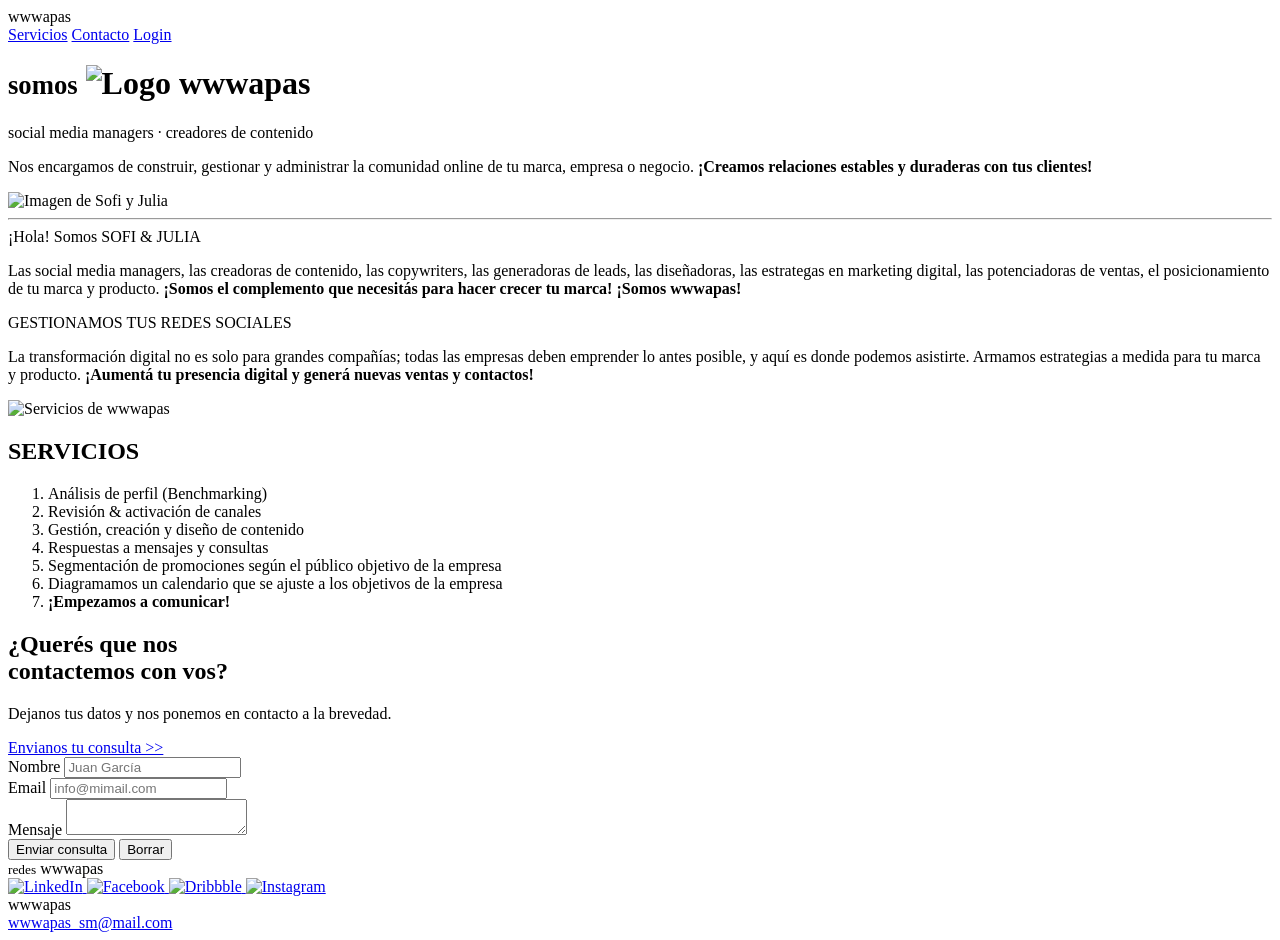
==== index.html @ 64c7f2f5 "Create index.html" ====
<!DOCTYPE html>
<html lang="es">
    <head>
        <meta charset="UTF-8">
        <meta name="viewport" content="width=device-width, initial-scale=1.0">
        <title>Somos wwwapas</title>
        <link rel="stylesheet" href="style.css">
    </head>

    <body>
        <!-- !navegacion superior -->
        <nav>
            <div class="logo">wwwapas</div>
            <div class="nav-links">
                <a href="#servicios-link">Servicios</a>
                <a href="#contacto-link">Contacto</a>
                <a href="#login-link">Login</a>
            </div>
        </nav>
 
        <!--!inicio con foto y explicacion  -->
        <main class="inicio">
            <div class="inicio-text">
                <h1>
                    <small>somos</small>
                    <img src="./imagenes/logo.png" alt="Logo wwwapas">
                </h1>
                <p class="tag">social media managers · creadores de contenido</p>
                <p>
                    Nos encargamos de construir, gestionar y administrar la comunidad online de tu marca, empresa o negocio.
                    <strong>¡Creamos relaciones estables y duraderas con tus clientes!</strong>
                </p>
            </div>

            <div class="inicio-img">
                <img src="./imagenes/foto.png" alt="Imagen de Sofi y Julia">
            </div>
        </main>
        
        <hr class="dividir">
 
        <!-- !zona de 2 columnas -->
        <div class="intro">
            <div class="intro-col">
                <span class="intro-label">¡Hola! Somos SOFI &amp; JULIA</span>
                <p>
                    Las social media managers, las creadoras de contenido, las copywriters, las generadoras de leads,
                    las diseñadoras, las estrategas en marketing digital, las potenciadoras de ventas, el posicionamiento de tu marca y producto.
                    <strong>¡Somos el complemento que necesitás para hacer crecer tu marca! ¡Somos wwwapas!</strong>
                </p>
            </div>

            <div class="intro-col">
                <span class="intro-label">GESTIONAMOS TUS REDES SOCIALES</span>
                <p>
                    La transformación digital no es solo para grandes compañías; todas las empresas deben emprender lo antes posible,
                    y aquí es donde podemos asistirte. Armamos estrategias a medida para tu marca y producto.
                    <strong>¡Aumentá tu presencia digital y generá nuevas ventas y contactos!</strong>
                </p>
            </div>
        </div>
 
        <!-- !Servicios -->
        <section id="servicios-link"  class="servicios">

            <div class="servicios-img">
                <img src="./imagenes/img-servicios.png" alt="Servicios de wwwapas">
            </div>
            
            <div class="servicios-content">
                <h2>SERVICIOS</h2>
                <ol>
                    <li>Análisis de perfil (Benchmarking)</li>
                    <li>Revisión &amp; activación de canales</li>
                    <li>Gestión, creación y diseño de contenido</li>
                    <li>Respuestas a mensajes y consultas</li>
                    <li>Segmentación de promociones según el público objetivo de la empresa</li>
                    <li>Diagramamos un calendario que se ajuste a los objetivos de la empresa</li>
                    <li><strong>¡Empezamos a comunicar!</strong></li>
                </ol>
            </div>
        </section>
 
        <!-- !contacto del lado izquierdo -->
        <section id="login-link" class="contacto">
            <div class="contacto-izquierda">
                <h2>¿Querés que nos<br>contactemos con vos?</h2>
                <p>Dejanos tus datos y nos ponemos en contacto a la brevedad.</p>
                <a href="#login-link" class="btn-enviar">Envianos tu consulta &gt;&gt;</a>
            </div>

            <!-- !formulario -->
            <form action="codigo.php" method="post">
                <div class="form">
                    <label>Nombre</label>
                    <input type="text" name="nombre" required placeholder="Juan García">
                </div>
                <div class="form">
                    <label>Email</label>
                    <input type="email" name="email" required placeholder="info@mimail.com">
                </div>
                <div class="form">
                    <label>Mensaje</label>
                    <textarea name="Mensaje" required></textarea>
                </div>
                <div class="btns">
                    <button class="btn-enviar" type="submit">Enviar consulta</button>
                    <input class="btn-borrar" type="reset" value="Borrar">
                </div>
            </form>
        </section>
        
        <!-- !Redes sociales -->
       <div id="contacto-link">
            <div class="footer-redes">
                <div class="redes-info">
                    <small>redes</small>
                    <span>wwwapas</span>
                </div>

                <div class="iconos-redes">
                    <a href="https://www.linkedin.com" target="_blank" rel="noopener noreferrer">
                        <img src="./imagenes/linkedin-icon.png" alt="LinkedIn">
                    </a>

                    <a href="https://www.facebook.com" target="_blank" rel="noopener noreferrer">
                        <img src="./imagenes/facebook-icon.png" alt="Facebook">
                    </a>

                    <a href="https://www.dribbble.com" target="_blank" rel="noopener noreferrer">
                        <img src="./imagenes/dribbble-icon.png" alt="Dribbble">
                    </a>

                    <a href="https://www.instagram.com" target="_blank" rel="noopener noreferrer">
                        <img src="./imagenes/instagram-icon.png" alt="Instagram">
                    </a>
                </div>
            </div>
        </div>

        <footer class="footer-bottom">
            <div class="logo">wwwapas</div>
            <a href="mailto:wwwapas_sm@mail.com">wwwapas_sm@mail.com</a>
        </footer>
    </body>
</html>
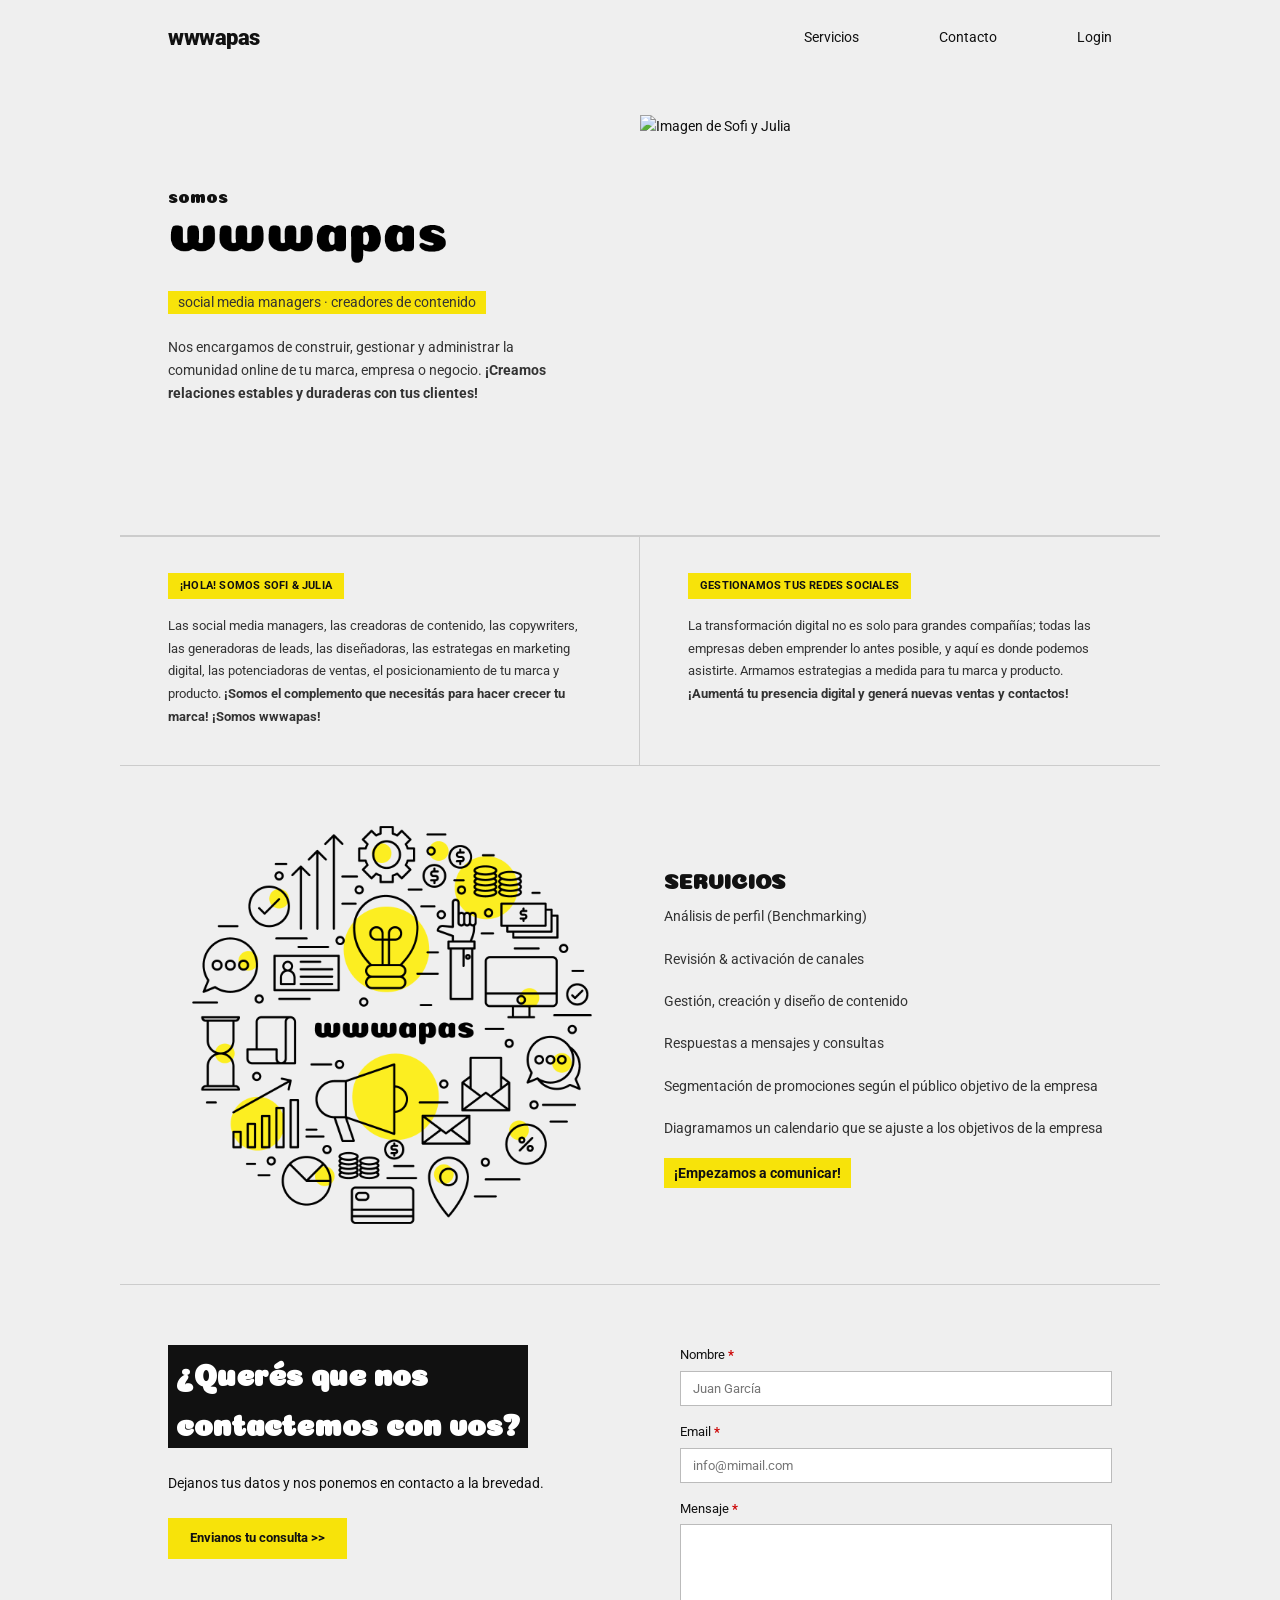
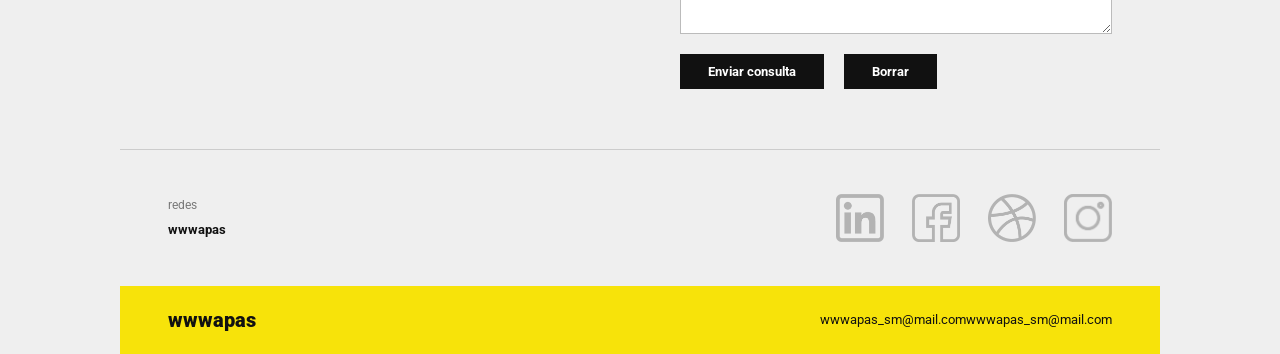
==== commit 4a91b3d9: "Add files via upload" ====
--- a/index.html
+++ b/index.html
@@ -1,146 +1,146 @@
-<!DOCTYPE html>
-<html lang="es">
-    <head>
-        <meta charset="UTF-8">
-        <meta name="viewport" content="width=device-width, initial-scale=1.0">
-        <title>Somos wwwapas</title>
-        <link rel="stylesheet" href="style.css">
-    </head>
-
-    <body>
-        <!-- !navegacion superior -->
-        <nav>
-            <div class="logo">wwwapas</div>
-            <div class="nav-links">
-                <a href="#servicios-link">Servicios</a>
-                <a href="#contacto-link">Contacto</a>
-                <a href="#login-link">Login</a>
-            </div>
-        </nav>
- 
-        <!--!inicio con foto y explicacion  -->
-        <main class="inicio">
-            <div class="inicio-text">
-                <h1>
-                    <small>somos</small>
-                    <img src="./imagenes/logo.png" alt="Logo wwwapas">
-                </h1>
-                <p class="tag">social media managers · creadores de contenido</p>
-                <p>
-                    Nos encargamos de construir, gestionar y administrar la comunidad online de tu marca, empresa o negocio.
-                    <strong>¡Creamos relaciones estables y duraderas con tus clientes!</strong>
-                </p>
-            </div>
-
-            <div class="inicio-img">
-                <img src="./imagenes/foto.png" alt="Imagen de Sofi y Julia">
-            </div>
-        </main>
-        
-        <hr class="dividir">
- 
-        <!-- !zona de 2 columnas -->
-        <div class="intro">
-            <div class="intro-col">
-                <span class="intro-label">¡Hola! Somos SOFI &amp; JULIA</span>
-                <p>
-                    Las social media managers, las creadoras de contenido, las copywriters, las generadoras de leads,
-                    las diseñadoras, las estrategas en marketing digital, las potenciadoras de ventas, el posicionamiento de tu marca y producto.
-                    <strong>¡Somos el complemento que necesitás para hacer crecer tu marca! ¡Somos wwwapas!</strong>
-                </p>
-            </div>
-
-            <div class="intro-col">
-                <span class="intro-label">GESTIONAMOS TUS REDES SOCIALES</span>
-                <p>
-                    La transformación digital no es solo para grandes compañías; todas las empresas deben emprender lo antes posible,
-                    y aquí es donde podemos asistirte. Armamos estrategias a medida para tu marca y producto.
-                    <strong>¡Aumentá tu presencia digital y generá nuevas ventas y contactos!</strong>
-                </p>
-            </div>
-        </div>
- 
-        <!-- !Servicios -->
-        <section id="servicios-link"  class="servicios">
-
-            <div class="servicios-img">
-                <img src="./imagenes/img-servicios.png" alt="Servicios de wwwapas">
-            </div>
-            
-            <div class="servicios-content">
-                <h2>SERVICIOS</h2>
-                <ol>
-                    <li>Análisis de perfil (Benchmarking)</li>
-                    <li>Revisión &amp; activación de canales</li>
-                    <li>Gestión, creación y diseño de contenido</li>
-                    <li>Respuestas a mensajes y consultas</li>
-                    <li>Segmentación de promociones según el público objetivo de la empresa</li>
-                    <li>Diagramamos un calendario que se ajuste a los objetivos de la empresa</li>
-                    <li><strong>¡Empezamos a comunicar!</strong></li>
-                </ol>
-            </div>
-        </section>
- 
-        <!-- !contacto del lado izquierdo -->
-        <section id="login-link" class="contacto">
-            <div class="contacto-izquierda">
-                <h2>¿Querés que nos<br>contactemos con vos?</h2>
-                <p>Dejanos tus datos y nos ponemos en contacto a la brevedad.</p>
-                <a href="#login-link" class="btn-enviar">Envianos tu consulta &gt;&gt;</a>
-            </div>
-
-            <!-- !formulario -->
-            <form action="codigo.php" method="post">
-                <div class="form">
-                    <label>Nombre</label>
-                    <input type="text" name="nombre" required placeholder="Juan García">
-                </div>
-                <div class="form">
-                    <label>Email</label>
-                    <input type="email" name="email" required placeholder="info@mimail.com">
-                </div>
-                <div class="form">
-                    <label>Mensaje</label>
-                    <textarea name="Mensaje" required></textarea>
-                </div>
-                <div class="btns">
-                    <button class="btn-enviar" type="submit">Enviar consulta</button>
-                    <input class="btn-borrar" type="reset" value="Borrar">
-                </div>
-            </form>
-        </section>
-        
-        <!-- !Redes sociales -->
-       <div id="contacto-link">
-            <div class="footer-redes">
-                <div class="redes-info">
-                    <small>redes</small>
-                    <span>wwwapas</span>
-                </div>
-
-                <div class="iconos-redes">
-                    <a href="https://www.linkedin.com" target="_blank" rel="noopener noreferrer">
-                        <img src="./imagenes/linkedin-icon.png" alt="LinkedIn">
-                    </a>
-
-                    <a href="https://www.facebook.com" target="_blank" rel="noopener noreferrer">
-                        <img src="./imagenes/facebook-icon.png" alt="Facebook">
-                    </a>
-
-                    <a href="https://www.dribbble.com" target="_blank" rel="noopener noreferrer">
-                        <img src="./imagenes/dribbble-icon.png" alt="Dribbble">
-                    </a>
-
-                    <a href="https://www.instagram.com" target="_blank" rel="noopener noreferrer">
-                        <img src="./imagenes/instagram-icon.png" alt="Instagram">
-                    </a>
-                </div>
-            </div>
-        </div>
-
-        <footer class="footer-bottom">
-            <div class="logo">wwwapas</div>
-            <a href="mailto:wwwapas_sm@mail.com">wwwapas_sm@mail.com</a>
-        </footer>
-    </body>
-</html>
+<!DOCTYPE html>
+<html lang="es">
+    <head>
+        <meta charset="UTF-8">
+        <meta name="viewport" content="width=device-width, initial-scale=1.0">
+        <title>Somos wwwapas</title>
+        <link rel="stylesheet" href="style.css">
+    </head>
+
+    <body>
+        <!-- !navegacion superior -->
+        <nav>
+            <div class="logo">wwwapas</div>
+            <div class="nav-links">
+                <a href="#servicios-link">Servicios</a>
+                <a href="#contacto-link">Contacto</a>
+                <a href="#login-link">Login</a>
+            </div>
+        </nav>
+ 
+        <!--!inicio con foto y explicacion  -->
+        <main class="inicio">
+            <div class="inicio-text">
+                <h1>
+                    <small>somos</small>
+                    <img src="./imagenes/logo.png" alt="Logo wwwapas">
+                </h1>
+                <p class="tag">social media managers · creadores de contenido</p>
+                <p>
+                    Nos encargamos de construir, gestionar y administrar la comunidad online de tu marca, empresa o negocio.
+                    <strong>¡Creamos relaciones estables y duraderas con tus clientes!</strong>
+                </p>
+            </div>
+
+            <div class="inicio-img">
+                <img src="./imagenes/foto.png" alt="Imagen de Sofi y Julia">
+            </div>
+        </main>
+        
+        <hr class="dividir">
+ 
+        <!-- !zona de 2 columnas -->
+        <div class="intro">
+            <div class="intro-col">
+                <span class="intro-label">¡Hola! Somos SOFI &amp; JULIA</span>
+                <p>
+                    Las social media managers, las creadoras de contenido, las copywriters, las generadoras de leads,
+                    las diseñadoras, las estrategas en marketing digital, las potenciadoras de ventas, el posicionamiento de tu marca y producto.
+                    <strong>¡Somos el complemento que necesitás para hacer crecer tu marca! ¡Somos wwwapas!</strong>
+                </p>
+            </div>
+
+            <div class="intro-col">
+                <span class="intro-label">GESTIONAMOS TUS REDES SOCIALES</span>
+                <p>
+                    La transformación digital no es solo para grandes compañías; todas las empresas deben emprender lo antes posible,
+                    y aquí es donde podemos asistirte. Armamos estrategias a medida para tu marca y producto.
+                    <strong>¡Aumentá tu presencia digital y generá nuevas ventas y contactos!</strong>
+                </p>
+            </div>
+        </div>
+ 
+        <!-- !Servicios -->
+        <section id="servicios-link"  class="servicios">
+
+            <div class="servicios-img">
+                <img src="./imagenes/img-servicios.png" alt="Servicios de wwwapas">
+            </div>
+            
+            <div class="servicios-content">
+                <h2>SERVICIOS</h2>
+                <ol>
+                    <li>Análisis de perfil (Benchmarking)</li>
+                    <li>Revisión &amp; activación de canales</li>
+                    <li>Gestión, creación y diseño de contenido</li>
+                    <li>Respuestas a mensajes y consultas</li>
+                    <li>Segmentación de promociones según el público objetivo de la empresa</li>
+                    <li>Diagramamos un calendario que se ajuste a los objetivos de la empresa</li>
+                    <li><strong>¡Empezamos a comunicar!</strong></li>
+                </ol>
+            </div>
+        </section>
+ 
+        <!-- !contacto del lado izquierdo -->
+        <section id="login-link" class="contacto">
+            <div class="contacto-izquierda">
+                <h2>¿Querés que nos<br>contactemos con vos?</h2>
+                <p>Dejanos tus datos y nos ponemos en contacto a la brevedad.</p>
+                <a href="#login-link" class="btn-enviar">Envianos tu consulta &gt;&gt;</a>
+            </div>
+
+            <!-- !formulario -->
+            <form action="codigo.php" method="post">
+                <div class="form">
+                    <label>Nombre</label>
+                    <input type="text" name="nombre" required placeholder="Juan García">
+                </div>
+                <div class="form">
+                    <label>Email</label>
+                    <input type="email" name="email" required placeholder="info@mimail.com">
+                </div>
+                <div class="form">
+                    <label>Mensaje</label>
+                    <textarea name="Mensaje" required></textarea>
+                </div>
+                <div class="btns">
+                    <button class="btn-enviar" type="submit">Enviar consulta</button>
+                    <input class="btn-borrar" type="reset" value="Borrar">
+                </div>
+            </form>
+        </section>
+        
+        <!-- !Redes sociales -->
+       <div id="contacto-link">
+            <div class="footer-redes">
+                <div class="redes-info">
+                    <small>redes</small>
+                    <span>wwwapas</span>
+                </div>
+
+                <div class="iconos-redes">
+                    <a href="https://www.linkedin.com" target="_blank" rel="noopener noreferrer">
+                        <img src="./imagenes/linkedin-icon.png" alt="LinkedIn">
+                    </a>
+
+                    <a href="https://www.facebook.com" target="_blank" rel="noopener noreferrer">
+                        <img src="./imagenes/facebook-icon.png" alt="Facebook">
+                    </a>
+
+                    <a href="https://www.dribbble.com" target="_blank" rel="noopener noreferrer">
+                        <img src="./imagenes/dribbble-icon.png" alt="Dribbble">
+                    </a>
+
+                    <a href="https://www.instagram.com" target="_blank" rel="noopener noreferrer">
+                        <img src="./imagenes/instagram-icon.png" alt="Instagram">
+                    </a>
+                </div>
+            </div>
+        </div>
+
+        <footer class="footer-bottom">
+            <div class="logo">wwwapas</div>
+            <a href="mailto:wwwapas_sm@mail.com">wwwapas_sm@mail.com</a>
+        </footer>
+    </body>
+</html>
--- a/style.css
+++ b/style.css
@@ -0,0 +1,435 @@
+@import url('https://fonts.googleapis.com/css2?family=Coiny&family=Roboto:wght@400;700&display=swap');
+
+*{
+    box-sizing: border-box;
+    margin: 0;
+    padding: 0;
+}
+
+:root {
+    --amarillo:#F7E30A;
+    --negro:#111111;
+    --blanco:#FFFFFF;
+    --fondo:#EFEFEF;
+    --gris-borde:#CCCCCC;
+    --gris-texto:#333333;
+    --max:1040px;
+}
+
+body {
+    font-family: 'Roboto', sans-serif;
+    background: var(--fondo);
+    color: var(--negro);
+    font-size: 14px;
+    line-height: 1.6;
+}
+
+h1,h2{
+    font-family: 'Coiny', cursive;
+}
+
+a {
+    text-decoration: none;
+    color: inherit;
+}
+
+img {
+    display: block;
+    max-width: 100%;
+}
+
+nav {
+    display: flex;
+    align-items: center;
+    justify-content: space-between;
+    padding: 20px 48px;
+    max-width: var(--max);
+    margin: 0 auto;
+}
+
+nav .logo {
+    font-size: 22px;
+    font-weight: 900;
+    letter-spacing: -0.5px;
+    text-transform: lowercase;
+}
+
+.nav-links {
+    display: flex;
+    gap: 80px;
+    font-size: 14px;
+    font-weight: 400;
+}
+
+.nav-links a:hover {
+    text-decoration: underline;
+}
+
+.inicio {
+    display: grid;
+    grid-template-columns: 1fr 1fr;
+    align-items: center;
+    padding: 40px 48px 60px;
+    max-width: var(--max);
+    margin: 0 auto;
+}
+
+.inicio-text {
+    padding-right: 32px;
+}
+
+.inicio-text h1 {
+    display: flex;
+    flex-direction: column;
+    margin-bottom: 14px;
+    line-height: 1;
+}
+
+.inicio-text h1 small {
+    font-size: 18px;
+    font-weight: 400;
+    margin-bottom: 2px;
+}
+
+.inicio-text h1 img {
+    width: 280px;
+    height: auto;
+}
+
+.tag {
+    display: inline-block;
+    background: var(--amarillo);
+    font-size: 12px;
+    font-weight: 400;
+    height: 23px;
+    line-height: 23px;
+    padding: 0 10px;
+    margin-bottom: 22px;
+    opacity: 1;
+    white-space: nowrap;
+}
+
+.inicio-text > p { /* todos los p hijos de inicio texto */
+    font-size: 14px;
+    color: var(--gris-texto);
+    max-width: 400px;
+    line-height: 1.65;
+}
+
+.inicio-img {
+    position: relative;
+    height: 360px;
+}
+
+.inicio-img img:only-child {
+    position: absolute;
+    width: 100%;
+    height: 100%;
+    object-fit: cover;
+    top: 0;
+    left: 0;
+    border: none;
+    z-index: 1;
+}
+
+.dividir {
+    border: none;
+    border-top: 1.5px solid var(--gris-borde);
+    max-width: var(--max);
+    margin: 0 auto;
+}
+
+.intro {
+    display: grid;
+    grid-template-columns: 1fr 1fr;
+    max-width: var(--max);
+    margin: 0 auto;
+    border-top: 1.5px solid var(--gris-borde);
+    border-bottom: 1.5px solid var(--gris-borde);
+}
+
+.intro-col {
+    padding: 36px 48px;
+}
+
+.intro-col:first-child {
+    border-right: 1.5px solid var(--gris-borde);
+}
+
+.intro-label {
+    display: inline-block;
+    background: var(--amarillo);
+    font-size: 11px;
+    font-weight: 700;
+    padding: 4px 12px;
+    margin-bottom: 16px;
+    text-transform: uppercase;
+    letter-spacing: 0.2px;
+}
+
+.intro-col p {
+    font-size: 13px;
+    color: var(--gris-texto);
+    line-height: 1.75;
+}
+
+.servicios {
+    display: grid;
+    grid-template-columns: 1fr 1fr;
+    gap: 48px;
+    align-items: center;
+    padding: 60px 48px;
+    max-width: var(--max);
+    margin: 0 auto;
+    border-bottom: 1.5px solid var(--gris-borde);
+}
+
+.servicios-img {
+    display: flex;
+    align-items: center;
+    justify-content: center;
+}
+
+.servicios-img img {
+    width: 100%;
+    max-width: 400px;
+    height: auto;
+}
+
+.servicios-content h3 {
+    font-size: 20px;
+    font-weight: 900;
+    text-transform: uppercase;
+    letter-spacing: 0.5px;
+    margin-bottom: 24px;
+}
+
+.servicios-content ol {
+    list-style: none;
+    padding: 0;
+    font-size: 14px;
+    color: var(--gris-texto);
+}
+
+.servicios-content ol li {
+    padding: 10px 0;
+}
+
+.servicios-content li:last-child {
+    display: inline-block;
+    background: var(--amarillo);
+    color: var(--negro);
+    font-weight: 700;
+    padding: 4px 10px;
+    margin-top: 8px;
+    list-style: none;
+}
+
+.contacto {
+    display: grid;
+    grid-template-columns: 1fr 1fr;
+    gap: 80px;
+    align-items: start;
+    padding: 60px 48px;
+    max-width: var(--max);
+    margin: 0 auto;
+    border-bottom: 1.5px solid var(--gris-borde);
+}
+
+.contacto-izquierda {
+    display: flex;
+    flex-direction: column;
+    align-items: flex-start;
+    gap: 24px;
+}
+
+.contacto-izquierda h2 {
+    font-size: 30px;
+    font-weight: 900;
+    line-height: 1.65;
+    color: var(--blanco);
+    background: var(--negro);
+    padding: 2px 8px;
+    display: inline;
+    box-decoration-break: clone;
+    -webkit-box-decoration-break: clone;
+}
+
+a.btn-enviar,
+.btn-cta {
+    display: inline-block;
+    background: var(--amarillo);
+    color: var(--negro);
+    font-weight: 700;
+    font-size: 13px;
+    padding: 10px 22px;
+    border: none;
+    cursor: pointer;
+    font-family: inherit;
+    transition: opacity 0.2s;
+}
+
+a.btn-enviar:hover,
+.btn-cta:hover {
+    opacity: 0.8;
+}
+
+.contacto form {
+    display: flex;
+    flex-direction: column;
+    gap: 16px;
+}
+
+.form {
+    display: flex;
+    flex-direction: column;
+    gap: 5px;
+}
+
+.form label {
+    font-size: 13px;
+    font-weight: 400;
+    color: var(--negro);
+}
+
+.form label::after {
+    content: " *";
+    color: #cc0000;
+    font-weight: 700;
+}
+
+.form input,
+.form textarea {
+    width: 100%;
+    border: 1.5px solid #bbbbbb;
+    padding: 9px 12px;
+    font-family: inherit;
+    font-size: 13px;
+    outline: none;
+    background: var(--blanco);
+    border-radius: 0;
+    transition: border-color 0.2s;
+}
+
+.form input:focus,
+.form textarea:focus {
+    border-color: var(--negro);
+}
+
+.form textarea {
+    height: 110px;
+    resize: vertical;
+}
+
+.btns {
+    display: flex;
+    gap: 20px;
+    margin-top: 4px;
+}
+
+button.btn-enviar {
+    background: var(--negro);
+    color: var(--blanco);
+    font-weight: 700;
+    font-size: 13px;
+    padding: 10px 28px;
+    border: none;
+    cursor: pointer;
+    font-family: inherit;
+    transition: opacity 0.2s;
+}
+
+button.btn-enviar:hover {
+    opacity: 0.75;
+}
+
+.btn-borrar {
+    background: var(--negro);
+    color: var(--blanco);
+    border: none;
+    padding: 10px 28px;
+    font-size: 13px;
+    font-weight: 700;
+    font-family: inherit;
+    cursor: pointer;
+    transition: opacity 0.2s;
+}
+
+.btn-borrar:hover {
+    opacity: 0.75;
+}
+
+.footer-redes {
+    display: flex;
+    align-items: center;
+    justify-content: space-between;
+    padding: 44px 48px;
+    max-width: var(--max);
+    margin: 0 auto;
+}
+
+.redes-info small {
+    display: block;
+    font-size: 12px;
+    color: #777;
+    margin-bottom: 2px;
+}
+
+.redes-info span {
+    font-size: 13px;
+    font-weight: 700;
+    color: var(--negro);
+}
+
+.iconos-redes {
+    display: flex;
+    gap: 28px;
+    align-items: center;
+}
+
+.iconos-redes a {
+    display: flex;
+    align-items: center;
+    justify-content: center;
+    transition: opacity 0.2s;
+}
+
+.iconos-redes a:hover {
+    opacity: 0.6;
+}
+
+.iconos-redes img {
+    width: 48px;
+    height: 48px;
+    object-fit: contain;
+}
+
+footer {
+    background: var(--amarillo);
+    width: 100%;
+}
+
+.footer-bottom {
+    display: flex;
+    align-items: center;
+    justify-content: space-between;
+    padding: 18px 48px;
+    max-width: var(--max);
+    margin: 0 auto;
+}
+
+.footer-bottom .logo {
+    color: var(--negro);
+    font-size: 20px;
+    font-weight: 900;
+    text-transform: lowercase;
+}
+
+.footer-bottom a {
+    font-size: 13px;
+    color: var(--negro);
+}
+
+.footer-bottom a::after {
+    content: "wwwapas_sm@mail.com";
+}
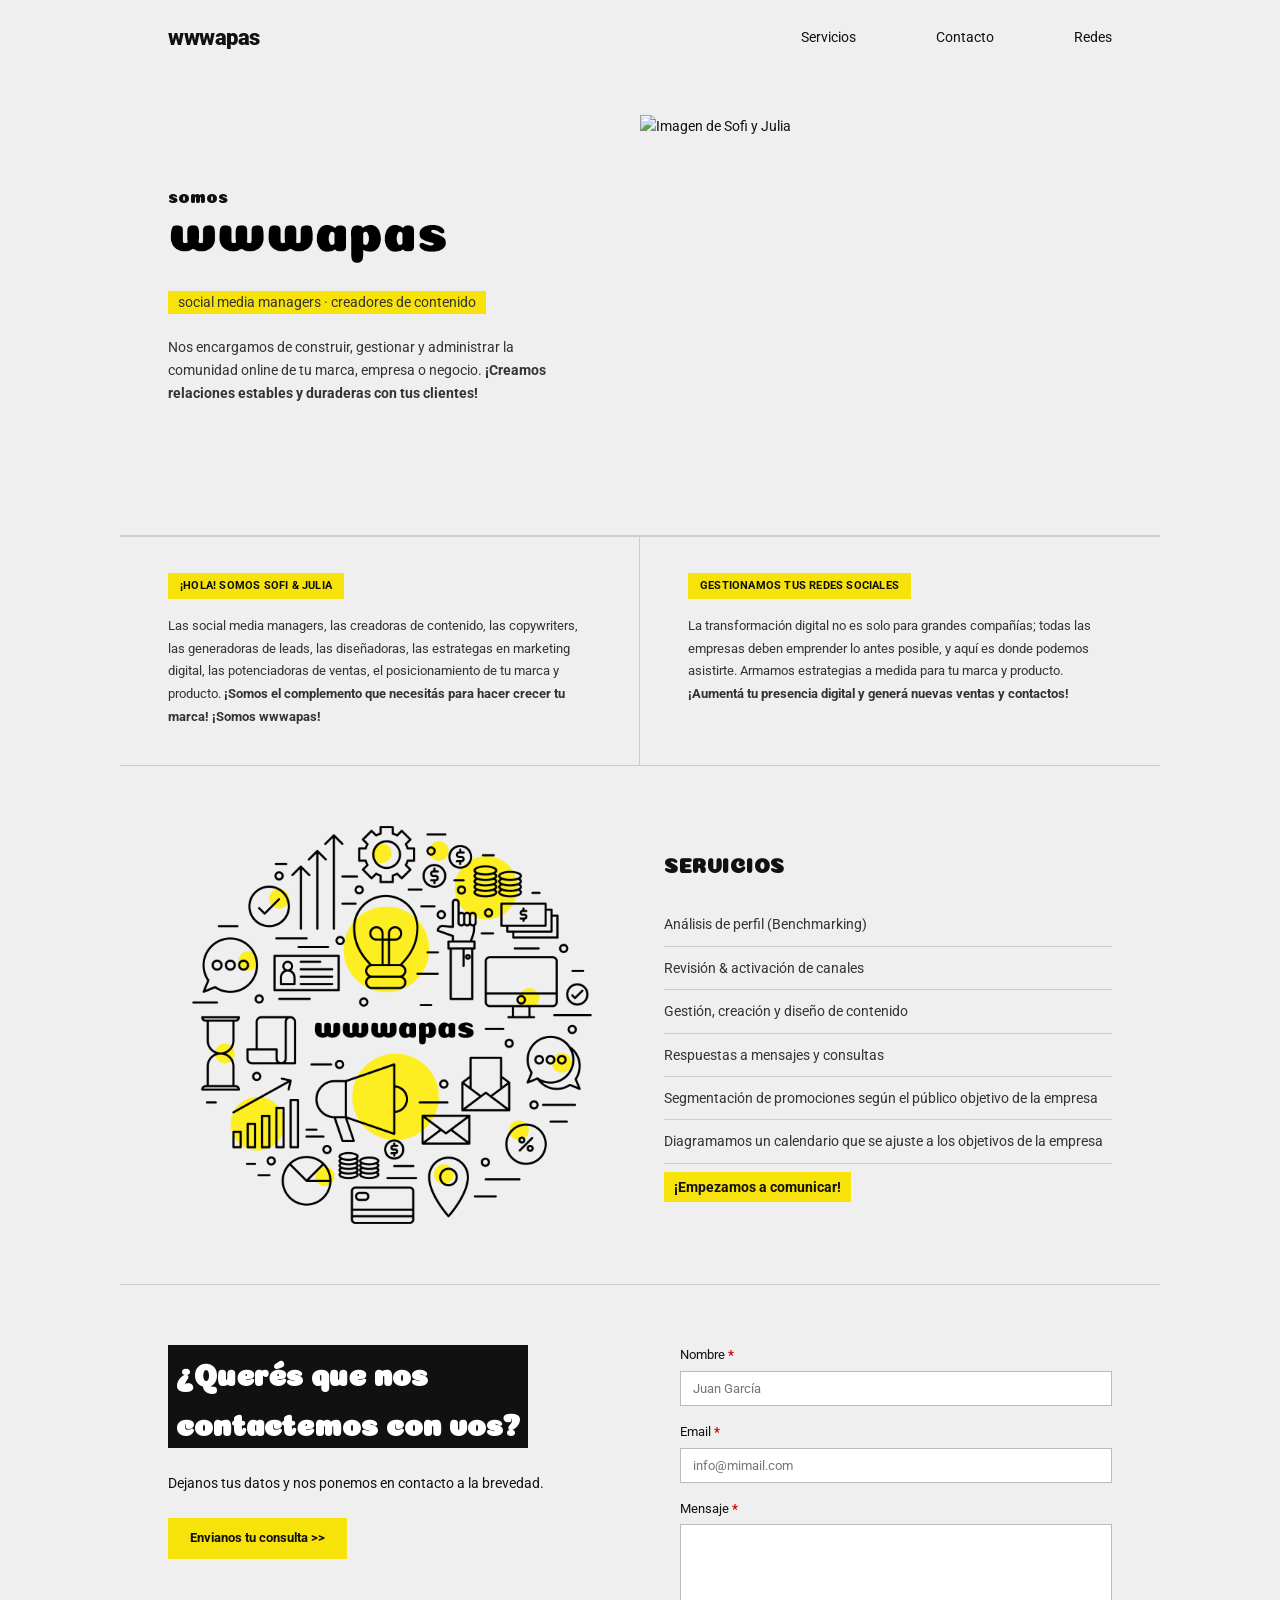
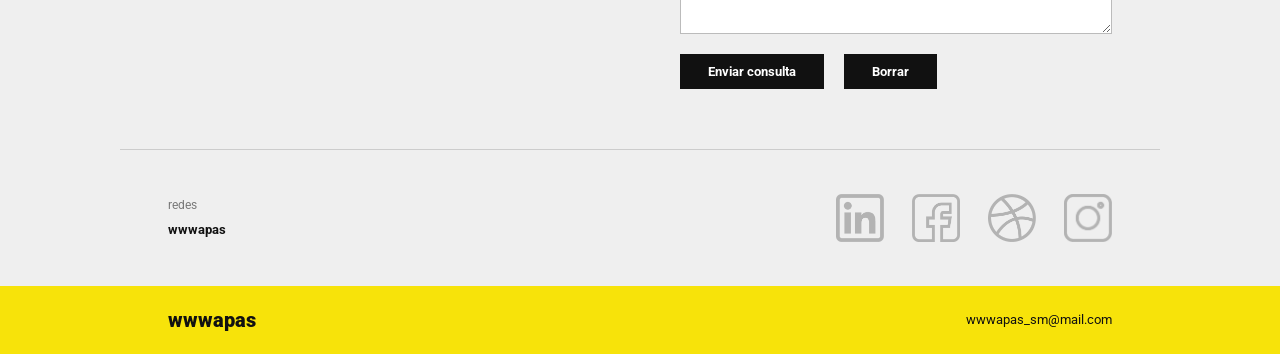
==== commit ae0d9dd4: "Update index.html" ====
--- a/index.html
+++ b/index.html
@@ -8,17 +8,15 @@
     </head>
 
     <body>
-        <!-- !navegacion superior -->
         <nav>
             <div class="logo">wwwapas</div>
             <div class="nav-links">
                 <a href="#servicios-link">Servicios</a>
                 <a href="#contacto-link">Contacto</a>
-                <a href="#login-link">Login</a>
+                <a href="#redes-link">Redes</a>
             </div>
         </nav>
- 
-        <!--!inicio con foto y explicacion  -->
+
         <main class="inicio">
             <div class="inicio-text">
                 <h1>
@@ -36,10 +34,9 @@
                 <img src="./imagenes/foto.png" alt="Imagen de Sofi y Julia">
             </div>
         </main>
-        
+
         <hr class="dividir">
- 
-        <!-- !zona de 2 columnas -->
+
         <div class="intro">
             <div class="intro-col">
                 <span class="intro-label">¡Hola! Somos SOFI &amp; JULIA</span>
@@ -59,14 +56,11 @@
                 </p>
             </div>
         </div>
- 
-        <!-- !Servicios -->
-        <section id="servicios-link"  class="servicios">
 
+        <section id="servicios-link" class="servicios">
             <div class="servicios-img">
                 <img src="./imagenes/img-servicios.png" alt="Servicios de wwwapas">
             </div>
-            
             <div class="servicios-content">
                 <h2>SERVICIOS</h2>
                 <ol>
@@ -80,16 +74,14 @@
                 </ol>
             </div>
         </section>
- 
-        <!-- !contacto del lado izquierdo -->
-        <section id="login-link" class="contacto">
+
+        <section id="contacto-link" class="contacto">
             <div class="contacto-izquierda">
                 <h2>¿Querés que nos<br>contactemos con vos?</h2>
                 <p>Dejanos tus datos y nos ponemos en contacto a la brevedad.</p>
-                <a href="#login-link" class="btn-enviar">Envianos tu consulta &gt;&gt;</a>
+                <a href="#contacto-link" class="btn-enviar">Envianos tu consulta &gt;&gt;</a>
             </div>
 
-            <!-- !formulario -->
             <form action="codigo.php" method="post">
                 <div class="form">
                     <label>Nombre</label>
@@ -101,7 +93,7 @@
                 </div>
                 <div class="form">
                     <label>Mensaje</label>
-                    <textarea name="Mensaje" required></textarea>
+                    <textarea name="mensaje" required></textarea>
                 </div>
                 <div class="btns">
                     <button class="btn-enviar" type="submit">Enviar consulta</button>
@@ -109,28 +101,23 @@
                 </div>
             </form>
         </section>
-        
-        <!-- !Redes sociales -->
-       <div id="contacto-link">
+
+        <div id="redes-link">
             <div class="footer-redes">
                 <div class="redes-info">
                     <small>redes</small>
                     <span>wwwapas</span>
                 </div>
-
                 <div class="iconos-redes">
                     <a href="https://www.linkedin.com" target="_blank" rel="noopener noreferrer">
                         <img src="./imagenes/linkedin-icon.png" alt="LinkedIn">
                     </a>
-
                     <a href="https://www.facebook.com" target="_blank" rel="noopener noreferrer">
                         <img src="./imagenes/facebook-icon.png" alt="Facebook">
                     </a>
-
                     <a href="https://www.dribbble.com" target="_blank" rel="noopener noreferrer">
                         <img src="./imagenes/dribbble-icon.png" alt="Dribbble">
                     </a>
-
                     <a href="https://www.instagram.com" target="_blank" rel="noopener noreferrer">
                         <img src="./imagenes/instagram-icon.png" alt="Instagram">
                     </a>
@@ -138,9 +125,11 @@
             </div>
         </div>
 
-        <footer class="footer-bottom">
-            <div class="logo">wwwapas</div>
-            <a href="mailto:wwwapas_sm@mail.com">wwwapas_sm@mail.com</a>
+        <footer>
+            <div class="footer-bottom">
+                <div class="logo">wwwapas</div>
+                <a href="mailto:wwwapas_sm@mail.com">wwwapas_sm@mail.com</a>
+            </div>
         </footer>
     </body>
-</html>+</html>
--- a/style.css
+++ b/style.css
@@ -22,9 +22,10 @@
     color: var(--negro);
     font-size: 14px;
     line-height: 1.6;
-}
-
-h1,h2{
+    overflow-x: hidden; /* FIX: evita el scroll horizontal */
+}
+
+h1, h2, h3 {
     font-family: 'Coiny', cursive;
 }
 
@@ -38,6 +39,7 @@
     max-width: 100%;
 }
 
+/* ===== NAV ===== */
 nav {
     display: flex;
     align-items: center;
@@ -65,6 +67,7 @@
     text-decoration: underline;
 }
 
+/* ===== INICIO ===== */
 .inicio {
     display: grid;
     grid-template-columns: 1fr 1fr;
@@ -109,7 +112,7 @@
     white-space: nowrap;
 }
 
-.inicio-text > p { /* todos los p hijos de inicio texto */
+.inicio-text > p {
     font-size: 14px;
     color: var(--gris-texto);
     max-width: 400px;
@@ -121,7 +124,7 @@
     height: 360px;
 }
 
-.inicio-img img:only-child {
+.inicio-img img {
     position: absolute;
     width: 100%;
     height: 100%;
@@ -132,6 +135,7 @@
     z-index: 1;
 }
 
+/* ===== DIVISOR ===== */
 .dividir {
     border: none;
     border-top: 1.5px solid var(--gris-borde);
@@ -139,6 +143,7 @@
     margin: 0 auto;
 }
 
+/* ===== INTRO ===== */
 .intro {
     display: grid;
     grid-template-columns: 1fr 1fr;
@@ -173,6 +178,7 @@
     line-height: 1.75;
 }
 
+/* ===== SERVICIOS ===== */
 .servicios {
     display: grid;
     grid-template-columns: 1fr 1fr;
@@ -196,7 +202,7 @@
     height: auto;
 }
 
-.servicios-content h3 {
+.servicios-content h2 {
     font-size: 20px;
     font-weight: 900;
     text-transform: uppercase;
@@ -213,6 +219,7 @@
 
 .servicios-content ol li {
     padding: 10px 0;
+    border-bottom: 1px solid var(--gris-borde);
 }
 
 .servicios-content li:last-child {
@@ -222,9 +229,10 @@
     font-weight: 700;
     padding: 4px 10px;
     margin-top: 8px;
-    list-style: none;
-}
-
+    border-bottom: none;
+}
+
+/* ===== CONTACTO ===== */
 .contacto {
     display: grid;
     grid-template-columns: 1fr 1fr;
@@ -325,6 +333,7 @@
     display: flex;
     gap: 20px;
     margin-top: 4px;
+    flex-wrap: wrap; /* FIX: botones no se cortan en mobile */
 }
 
 button.btn-enviar {
@@ -359,6 +368,7 @@
     opacity: 0.75;
 }
 
+/* ===== FOOTER REDES ===== */
 .footer-redes {
     display: flex;
     align-items: center;
@@ -404,6 +414,7 @@
     object-fit: contain;
 }
 
+/* ===== FOOTER ===== */
 footer {
     background: var(--amarillo);
     width: 100%;
@@ -430,6 +441,103 @@
     color: var(--negro);
 }
 
-.footer-bottom a::after {
-    content: "wwwapas_sm@mail.com";
-}+/* ===== RESPONSIVE MOBILE ===== */
+@media (max-width: 768px) {
+
+    /* NAV */
+    nav {
+        padding: 16px 20px;
+        flex-wrap: wrap;
+        gap: 10px;
+    }
+
+    .nav-links {
+        gap: 20px;
+        font-size: 13px;
+    }
+
+    /* INICIO */
+    .inicio {
+        grid-template-columns: 1fr;
+        padding: 28px 20px 40px;
+        gap: 24px;
+    }
+
+    .inicio-text {
+        padding-right: 0;
+    }
+
+    .inicio-text h1 img {
+        width: 200px;
+    }
+
+    .inicio-img {
+        height: 220px;
+        position: relative;
+    }
+
+    /* INTRO */
+    .intro {
+        grid-template-columns: 1fr;
+    }
+
+    .intro-col {
+        padding: 24px 20px;
+    }
+
+    .intro-col:first-child {
+        border-right: none;
+        border-bottom: 1.5px solid var(--gris-borde);
+    }
+
+    /* SERVICIOS */
+    .servicios {
+        grid-template-columns: 1fr;
+        gap: 28px;
+        padding: 40px 20px;
+    }
+
+    /* CONTACTO - este es el fix principal */
+    .contacto {
+        grid-template-columns: 1fr;
+        gap: 32px;
+        padding: 40px 20px;
+    }
+
+    .contacto-izquierda h2 {
+        font-size: 22px;
+    }
+
+    .form input,
+    .form textarea {
+        width: 100%;
+        max-width: 100%;
+    }
+
+    /* FOOTER REDES */
+    .footer-redes {
+        flex-direction: column;
+        gap: 20px;
+        padding: 32px 20px;
+        text-align: center;
+    }
+
+    .iconos-redes {
+        gap: 16px;
+        flex-wrap: wrap;
+        justify-content: center;
+    }
+
+    .iconos-redes img {
+        width: 36px;
+        height: 36px;
+    }
+
+    /* FOOTER BOTTOM */
+    .footer-bottom {
+        flex-direction: column;
+        gap: 6px;
+        padding: 16px 20px;
+        text-align: center;
+    }
+}
